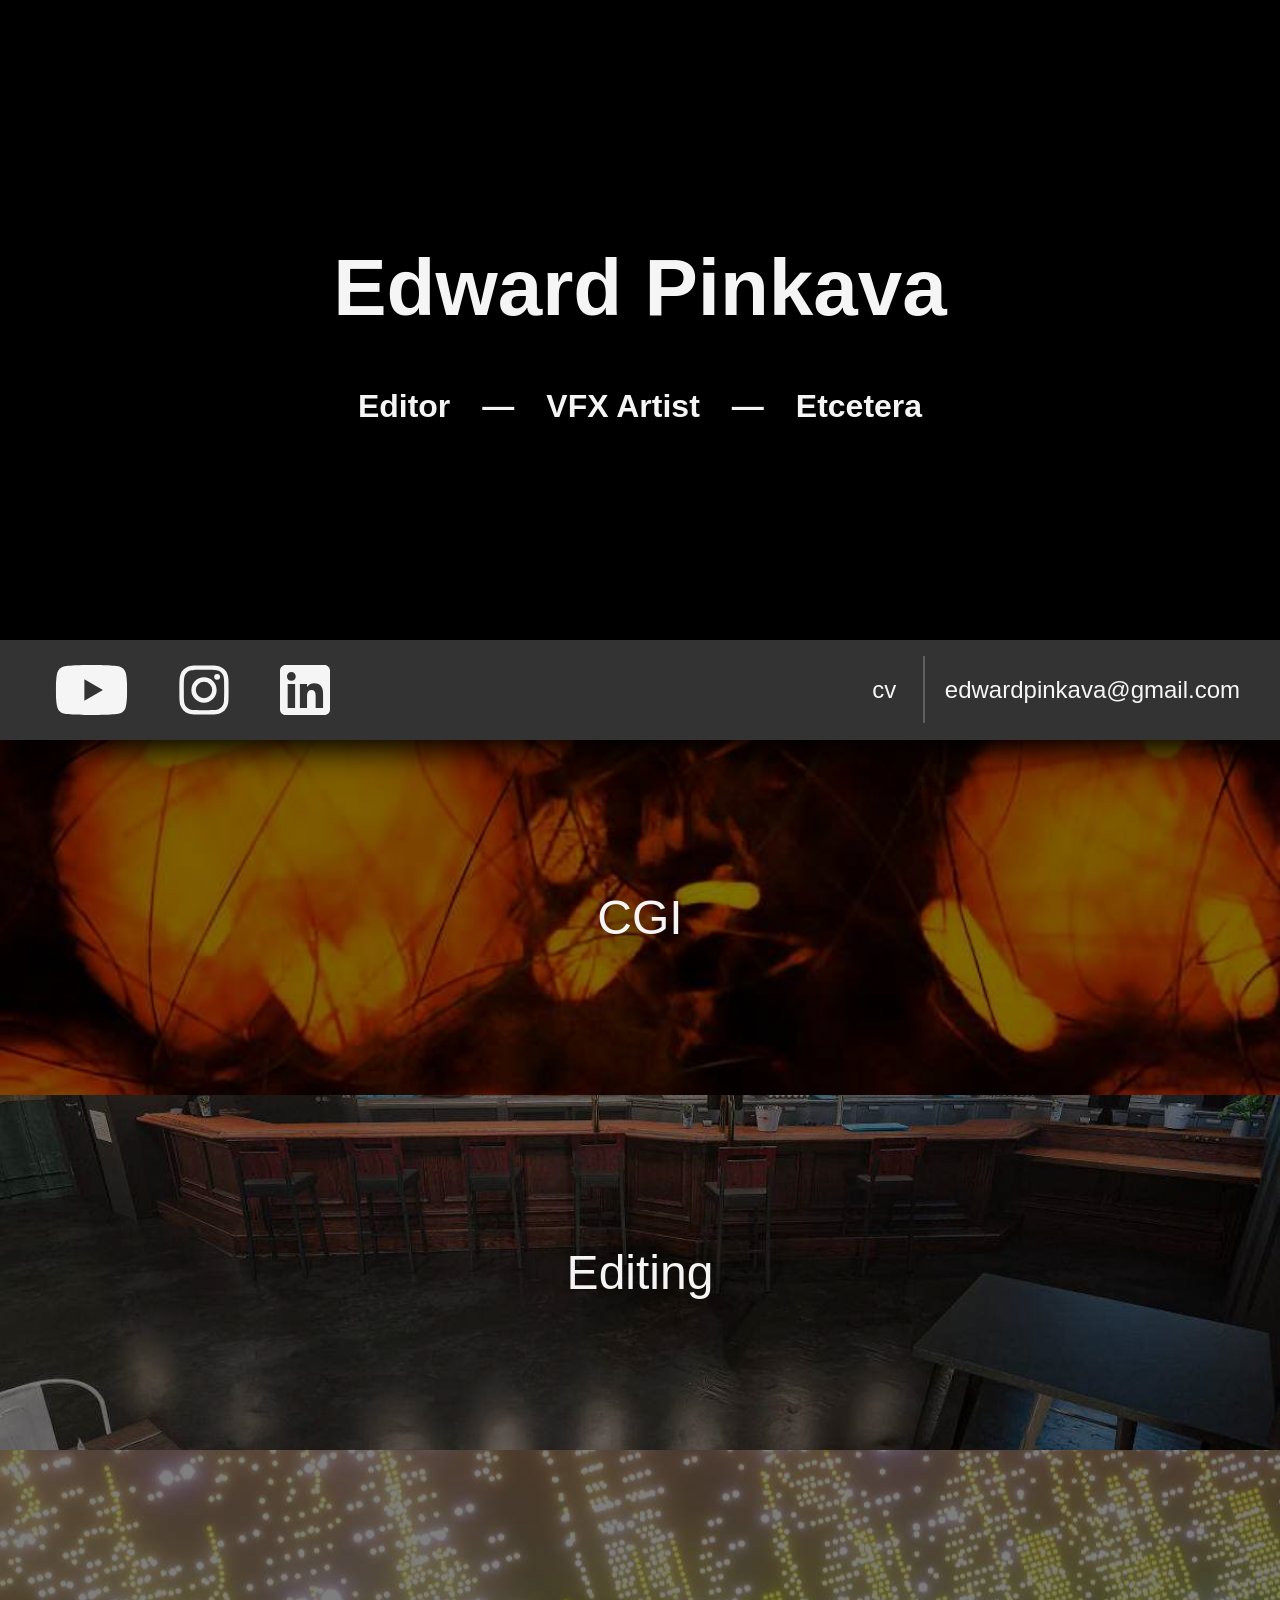
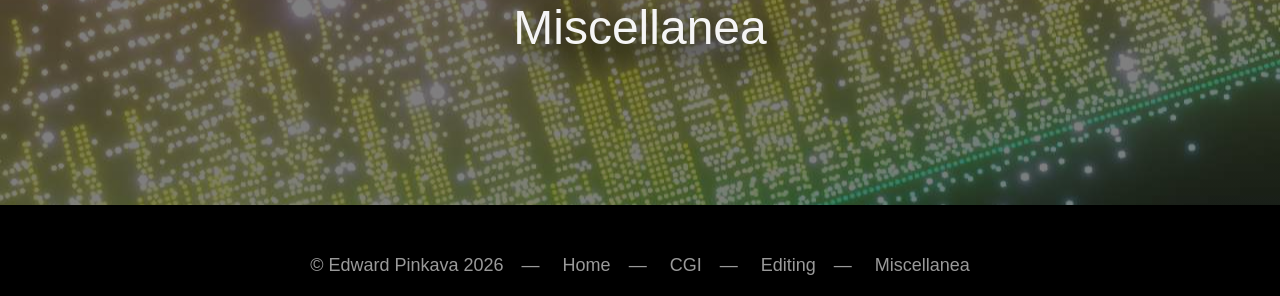
==== index.html @ b9bdebca "footer" ====
<!DOCTYPE html>
<html>
<head>

    <link rel="stylesheet" href="/stylesheets/common.css">
    <link rel="stylesheet" href="/stylesheets/home.css">

    <!-- TODO favicon -->
    <title>Home | Edward Pinkava</title>

</head>
<body>

    <div id="header">

        <div id="reel_overlay">
            <h1>Edward Pinkava</h1>
            <h2>Editor&#8195;&#8213;&#8195;VFX Artist&#8195;&#8213;&#8195;Etcetera</h2>
        </div>

        <video id="reel_video" autoplay muted loop>
            <source src="home/header_reel.mp4" type="video/mp4">
        </video>

    </div>

    <div id="contact_bar">

        <!-- Youtube -->
        <div class="contact_logo">
            <a href="https://www.youtube.com/@EdwardPinkava">
                <svg height="50" xmlns="http://www.w3.org/2000/svg" class="external-icon" viewBox="0 0 28.57  20" focusable="false" style="pointer-events: none; display: block; width: 100%; height: 100%;">
                  <svg viewBox="0 0 28.57 20" preserveAspectRatio="xMidYMid meet" xmlns="http://www.w3.org/2000/svg">
                    <g>
                      <path d="M27.9727 3.12324C27.6435 1.89323 26.6768 0.926623 25.4468 0.597366C23.2197 2.24288e-07 14.285 0 14.285 0C14.285 0 5.35042 2.24288e-07 3.12323 0.597366C1.89323 0.926623 0.926623 1.89323 0.597366 3.12324C2.24288e-07 5.35042 0 10 0 10C0 10 2.24288e-07 14.6496 0.597366 16.8768C0.926623 18.1068 1.89323 19.0734 3.12323 19.4026C5.35042 20 14.285 20 14.285 20C14.285 20 23.2197 20 25.4468 19.4026C26.6768 19.0734 27.6435 18.1068 27.9727 16.8768C28.5701 14.6496 28.5701 10 28.5701 10C28.5701 10 28.5677 5.35042 27.9727 3.12324Z" fill="#f5f5f5"/>
                      <path d="M11.4253 14.2854L18.8477 10.0004L11.4253 5.71533V14.2854Z" fill="#333333"/>
                    </g>
                  </svg>
                </svg>
            </a>
        </div>


        <!-- Instagram -->
        <div class="contact_logo">
            <a href="https://www.instagram.com/edward_pinkava">
                <svg height="50" xmlns="http://www.w3.org/2000/svg" viewBox="0 0 512 512">
                        <path style="fill:#F5F5F5" d="M256,49.471c67.266,0,75.233.257,101.8,1.469,24.562,1.121,37.9,5.224,46.778,8.674a78.052,78.052,0,0,1,28.966,18.845,78.052,78.052,0,0,1,18.845,28.966c3.45,8.877,7.554,22.216,8.674,46.778,1.212,26.565,1.469,34.532,1.469,101.8s-0.257,75.233-1.469,101.8c-1.121,24.562-5.225,37.9-8.674,46.778a83.427,83.427,0,0,1-47.811,47.811c-8.877,3.45-22.216,7.554-46.778,8.674-26.56,1.212-34.527,1.469-101.8,1.469s-75.237-.257-101.8-1.469c-24.562-1.121-37.9-5.225-46.778-8.674a78.051,78.051,0,0,1-28.966-18.845,78.053,78.053,0,0,1-18.845-28.966c-3.45-8.877-7.554-22.216-8.674-46.778-1.212-26.564-1.469-34.532-1.469-101.8s0.257-75.233,1.469-101.8c1.121-24.562,5.224-37.9,8.674-46.778A78.052,78.052,0,0,1,78.458,78.458a78.053,78.053,0,0,1,28.966-18.845c8.877-3.45,22.216-7.554,46.778-8.674,26.565-1.212,34.532-1.469,101.8-1.469m0-45.391c-68.418,0-77,.29-103.866,1.516-26.815,1.224-45.127,5.482-61.151,11.71a123.488,123.488,0,0,0-44.62,29.057A123.488,123.488,0,0,0,17.3,90.982C11.077,107.007,6.819,125.319,5.6,152.134,4.369,179,4.079,187.582,4.079,256S4.369,333,5.6,359.866c1.224,26.815,5.482,45.127,11.71,61.151a123.489,123.489,0,0,0,29.057,44.62,123.486,123.486,0,0,0,44.62,29.057c16.025,6.228,34.337,10.486,61.151,11.71,26.87,1.226,35.449,1.516,103.866,1.516s77-.29,103.866-1.516c26.815-1.224,45.127-5.482,61.151-11.71a128.817,128.817,0,0,0,73.677-73.677c6.228-16.025,10.486-34.337,11.71-61.151,1.226-26.87,1.516-35.449,1.516-103.866s-0.29-77-1.516-103.866c-1.224-26.815-5.482-45.127-11.71-61.151a123.486,123.486,0,0,0-29.057-44.62A123.487,123.487,0,0,0,421.018,17.3C404.993,11.077,386.681,6.819,359.866,5.6,333,4.369,324.418,4.079,256,4.079h0Z"/>
                        <path style="fill:#F5F5F5" d="M256,126.635A129.365,129.365,0,1,0,385.365,256,129.365,129.365,0,0,0,256,126.635Zm0,213.338A83.973,83.973,0,1,1,339.974,256,83.974,83.974,0,0,1,256,339.973Z"/>
                        <circle style="fill:#F5f5f5" cx="390.476" cy="121.524" r="30.23"/>
                </svg>
            </a>
        </div>


        <!-- LinkedIn -->
        <div class="contact_logo">
            <a href="https://www.linkedin.com/in/edward-pinkava-0b6696205">
                <svg height="50" viewBox="0 0 72 72" xmlns="http://www.w3.org/2000/svg">
                    <g fill="none" fill-rule="evenodd">
                        <path d="M8,72 L64,72 C68.418278,72 72,68.418278 72,64 L72,8 C72,3.581722 68.418278,-8.11624501e-16 64,0 L8,0 C3.581722,8.11624501e-16 -5.41083001e-16,3.581722 0,8 L0,64 C5.41083001e-16,68.418278 3.581722,72 8,72 Z" fill="#f5f5f5"/>
                        <path d="M62,62 L51.315625,62 L51.315625,43.8021149 C51.315625,38.8127542 49.4197917,36.0245323 45.4707031,36.0245323 C41.1746094,36.0245323 38.9300781,38.9261103 38.9300781,43.8021149 L38.9300781,62 L28.6333333,62 L28.6333333,27.3333333 L38.9300781,27.3333333 L38.9300781,32.0029283 C38.9300781,32.0029283 42.0260417,26.2742151 49.3825521,26.2742151 C56.7356771,26.2742151 62,30.7644705 62,40.051212 L62,62 Z M16.349349,22.7940133 C12.8420573,22.7940133 10,19.9296567 10,16.3970067 C10,12.8643566 12.8420573,10 16.349349,10 C19.8566406,10 22.6970052,12.8643566 22.6970052,16.3970067 C22.6970052,19.9296567 19.8566406,22.7940133 16.349349,22.7940133 Z M11.0325521,62 L21.769401,62 L21.769401,27.3333333 L11.0325521,27.3333333 L11.0325521,62 Z" fill="#333333"/>
                    </g>
                </svg>
            </a>
        </div>


        <div class="contact_cv_and_email">
            <a href="cgi/index.html">
                cv
            </a>
            <div class="contact_spacer"></div>
            <a href="mailto:edwardpinkava@gmail.com">
                edwardpinkava@gmail.com
            </a>
        </div>




    </div>


    <a href="/cgi/index.html">
        <div class="subpage_block" id="subpage_block_cgi">
            <div class="subpage_block_overlay">
                CGI
            </div>
            <div class="going_arrow">&#10095;</div>
        </div>
    </a>


    <a href="/editing/index.html">
        <div class="subpage_block" id="subpage_block_editing">
            <div class="subpage_block_overlay">
                Editing
            </div>
            <div class="going_arrow">&#10095;</div>
        </div>
    </a>


    <a href="/misc/index.html">
        <div class="subpage_block" id="subpage_block_misc">
            <div class="subpage_block_overlay">
                Miscellanea
            </div>
            <div class="going_arrow">&#10095;</div>
        </div>
    </a>


    <div id="footer">
        &copy; Edward Pinkava 2026&#8195;&#8213;&#8195;
        <a href="/index.html">Home</a>&#8195;&#8213;&#8195;
        <a href="/cgi/index.html">CGI</a>&#8195;&#8213;&#8195;
        <a href="/editing/index.html">Editing</a>&#8195;&#8213;&#8195;
        <a href="/misc/index.html">Miscellanea</a>
    </div>


</body>
</html>
---- stylesheets/common.css ----
body {
    font-family: Arial, Helvetica, sans-serif;
    background-color : black;
    color: whitesmoke;
    margin: 0;
}

a {
  color: inherit;
  text-decoration: inherit;
}



#contact_bar {
    display: flex;
    position: sticky;
    top: 0;
    overflow: hidden;
    background-color: #333333;
    color: whitesmoke;
    font-size: 24px;
    padding: 25px 40px 25px 30px;
    z-index: 9000;
    box-shadow: 0 10px 30px black;
}


#home_button {
    align-content: center;
    text-align: center;
    flex-grow: 1;
    background-color: #5f5f5f;
    margin: -25px 0px -25px -30px;
    padding-right: 8px;
}


.contact_logo {
    height: 50px;
    align-content: center;
    text-align: center;
    flex-grow: 1;
}

.contact_cv_and_email {
    align-content: center;
    text-align: end;
    flex-grow: 10;
}

.contact_spacer {
    display: inline;
    background-color: #5f5f5f;
    margin: 0px 20px 0px 20px;
    padding: 20px 2px 20px 0px; 
}


#footer {
    text-align: center;
    margin: 50px 0px 20px 0px;
    color: #9a9a9a;
    font-size: 18px;
}


#head_banner {
    background-position: center;
    background-repeat: no-repeat;
    background-size: cover;
    position: relative;
    min-width: 100%;
    width: 100%;
    align-content: center;
    text-align: center;
}

#head_banner_overlay {
    text-align: center;
    align-content: center;
    font-size: 3em;
    color: whitesmoke;
    text-shadow: 10px 10px 30px black;
    margin: 50px;
}



.body_entry {
    padding: 0 10% 0 10%;
}

.body_entry h3 {

}


.body_entry p {

}


.vertical_divider {
    display: block;
    background-color: #333333;
    margin: 30px 30px 50px 30px;
    padding-top: 2px; 
}


.embedded_video_16_9 {
    aspect-ratio: 16 / 9;
    height: 100%;
    width: 100%;
}
---- stylesheets/home.css ----
#header {
    width: 100%;
    overflow: hidden;
    position: relative;
    color: whitesmoke;
}

#header h1{
    font-size: 5em;
}

#header h2{
    font-size: 2em;
}

#reel_video {
    display: block;
    position: inherit;
    min-width: 100%;
    width : 100%;
    z-index: -1;
}


#reel_overlay {
    position: absolute;
    text-align: center;
    align-content: center;
    width : 100%;
    height : 100%; 
    background-color: #0000005F;
    text-shadow: 10px 10px 30px black;
}





.subpage_block {
    background-position: center;
    background-repeat: no-repeat;
    background-size: cover;
    position: relative;
    min-width: 100%;
    width: 100%;
    align-content: center;
    text-align: center;
}

.subpage_block_overlay {
    text-align: center;
    align-content: center;
    font-size: 3em;
    color: whitesmoke;
    text-shadow: 10px 10px 30px black;
    margin: 150px;
}

.going_arrow {
    position: absolute;
    bottom: 0;
    right: 0;
    background-color: #333333;
    color: whitesmoke;
    overflow: hidden;
    width: 0;
    height: 100%;
    transition: .2s ease;
    align-content:center;
    text-align:center;
    font-size:0px;
}

.subpage_block:hover .going_arrow {
  width: 10%;
  right: 0;
  font-size:2em;
}


#subpage_block_cgi {
    background-image: linear-gradient(rgba(0, 0, 0, 0.5), rgba(0, 0, 0, 0.5)), url("/media/cgi_steel-wool.jpg");
}

#subpage_block_editing {
    background-image: linear-gradient(rgba(0, 0, 0, 0.5), rgba(0, 0, 0, 0.5)), url("/media/cgi_goldenroad-01.jpg");
}

#subpage_block_misc {
    background-image: linear-gradient(rgba(0, 0, 0, 0.5), rgba(0, 0, 0, 0.5)), url("/media/code_3np1-02.jpg");
}
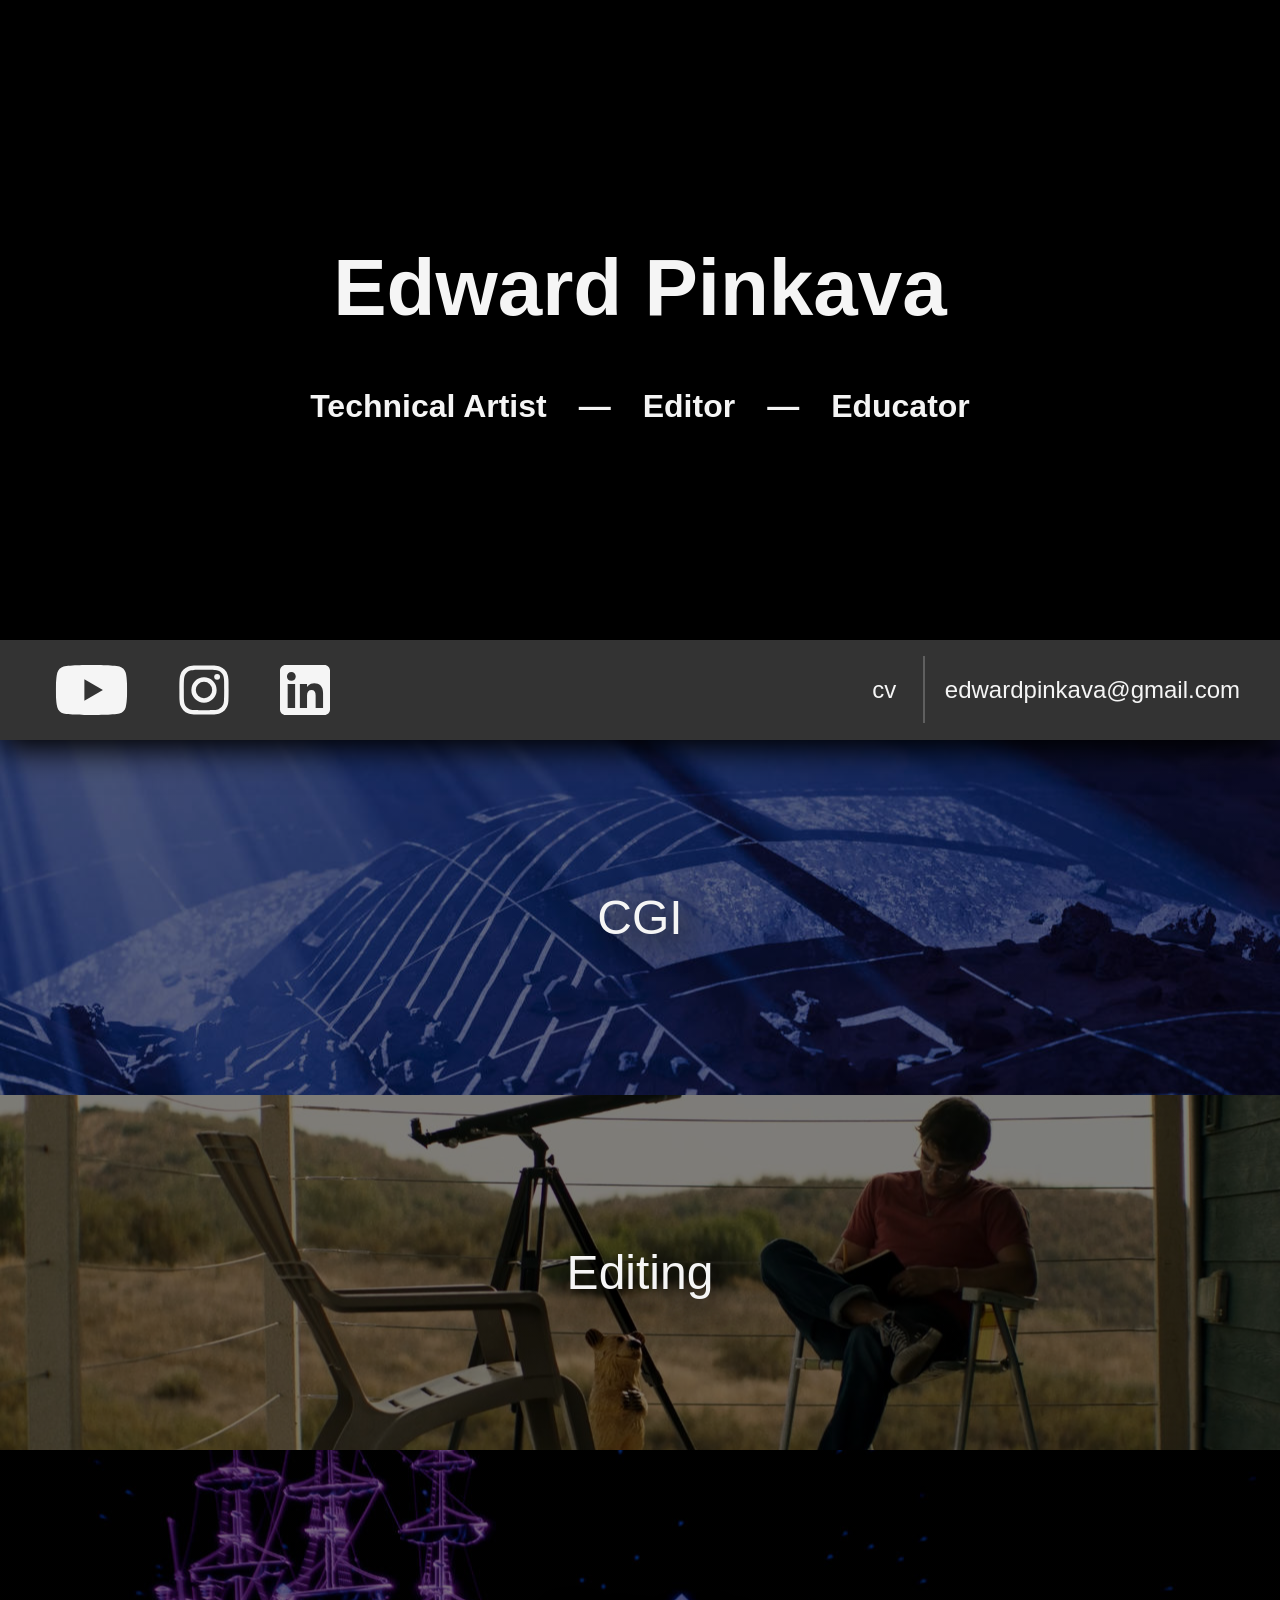
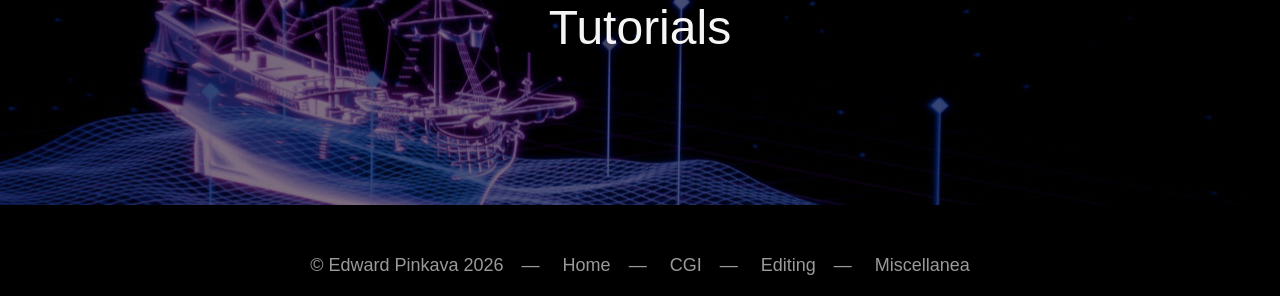
==== commit 1fec5a0b: "full functional site" ====
--- a/index.html
+++ b/index.html
@@ -15,7 +15,7 @@
 
         <div id="reel_overlay">
             <h1>Edward Pinkava</h1>
-            <h2>Editor&#8195;&#8213;&#8195;VFX Artist&#8195;&#8213;&#8195;Etcetera</h2>
+            <h2><a href="/cgi/index.html">Technical Artist</a>&#8195;&#8213;&#8195;<a href="/editing/index.html">Editor</a>&#8195;&#8213;&#8195;<a href="/misc/index.html">Educator</a></h2>
         </div>
 
         <video id="reel_video" autoplay muted loop>
@@ -67,7 +67,7 @@
 
 
         <div class="contact_cv_and_email">
-            <a href="cgi/index.html">
+            <a href="/resume.pdf">
                 cv
             </a>
             <div class="contact_spacer"></div>
@@ -105,7 +105,7 @@
     <a href="/misc/index.html">
         <div class="subpage_block" id="subpage_block_misc">
             <div class="subpage_block_overlay">
-                Miscellanea
+                Tutorials
             </div>
             <div class="going_arrow">&#10095;</div>
         </div>
--- a/stylesheets/home.css
+++ b/stylesheets/home.css
@@ -80,13 +80,13 @@
 
 
 #subpage_block_cgi {
-    background-image: linear-gradient(rgba(0, 0, 0, 0.5), rgba(0, 0, 0, 0.5)), url("/media/cgi_steel-wool.jpg");
+    background-image: linear-gradient(rgba(0, 0, 0, 0.5), rgba(0, 0, 0, 0.5)), url("/media/cgi_beam-01.jpg");
 }
 
 #subpage_block_editing {
-    background-image: linear-gradient(rgba(0, 0, 0, 0.5), rgba(0, 0, 0, 0.5)), url("/media/cgi_goldenroad-01.jpg");
+    background-image: linear-gradient(rgba(0, 0, 0, 0.5), rgba(0, 0, 0, 0.5)), url("/media/edit_spaceboy-04.jpg");
 }
 
 #subpage_block_misc {
-    background-image: linear-gradient(rgba(0, 0, 0, 0.5), rgba(0, 0, 0, 0.5)), url("/media/code_3np1-02.jpg");
+    background-image: linear-gradient(rgba(0, 0, 0, 0.5), rgba(0, 0, 0, 0.5)), url("/media/cgi_tut-hologram-01.jpg");
 }
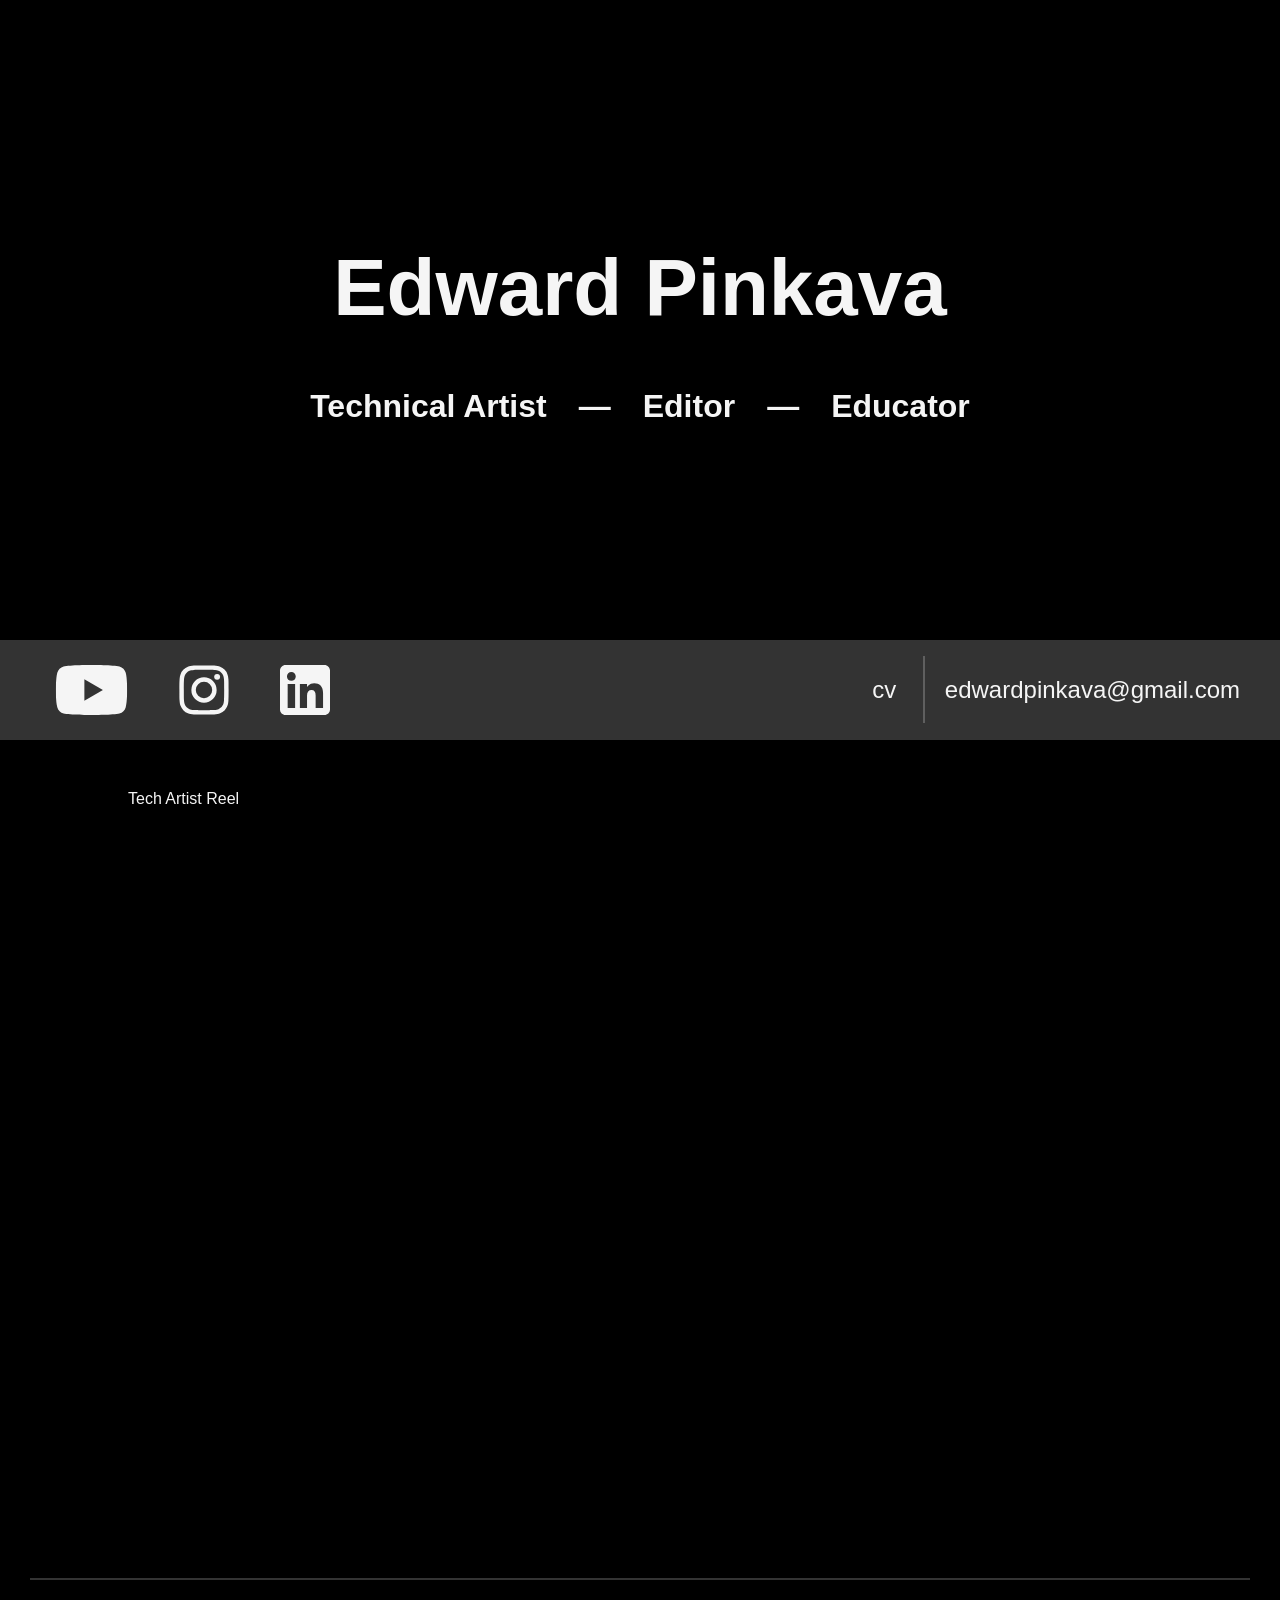
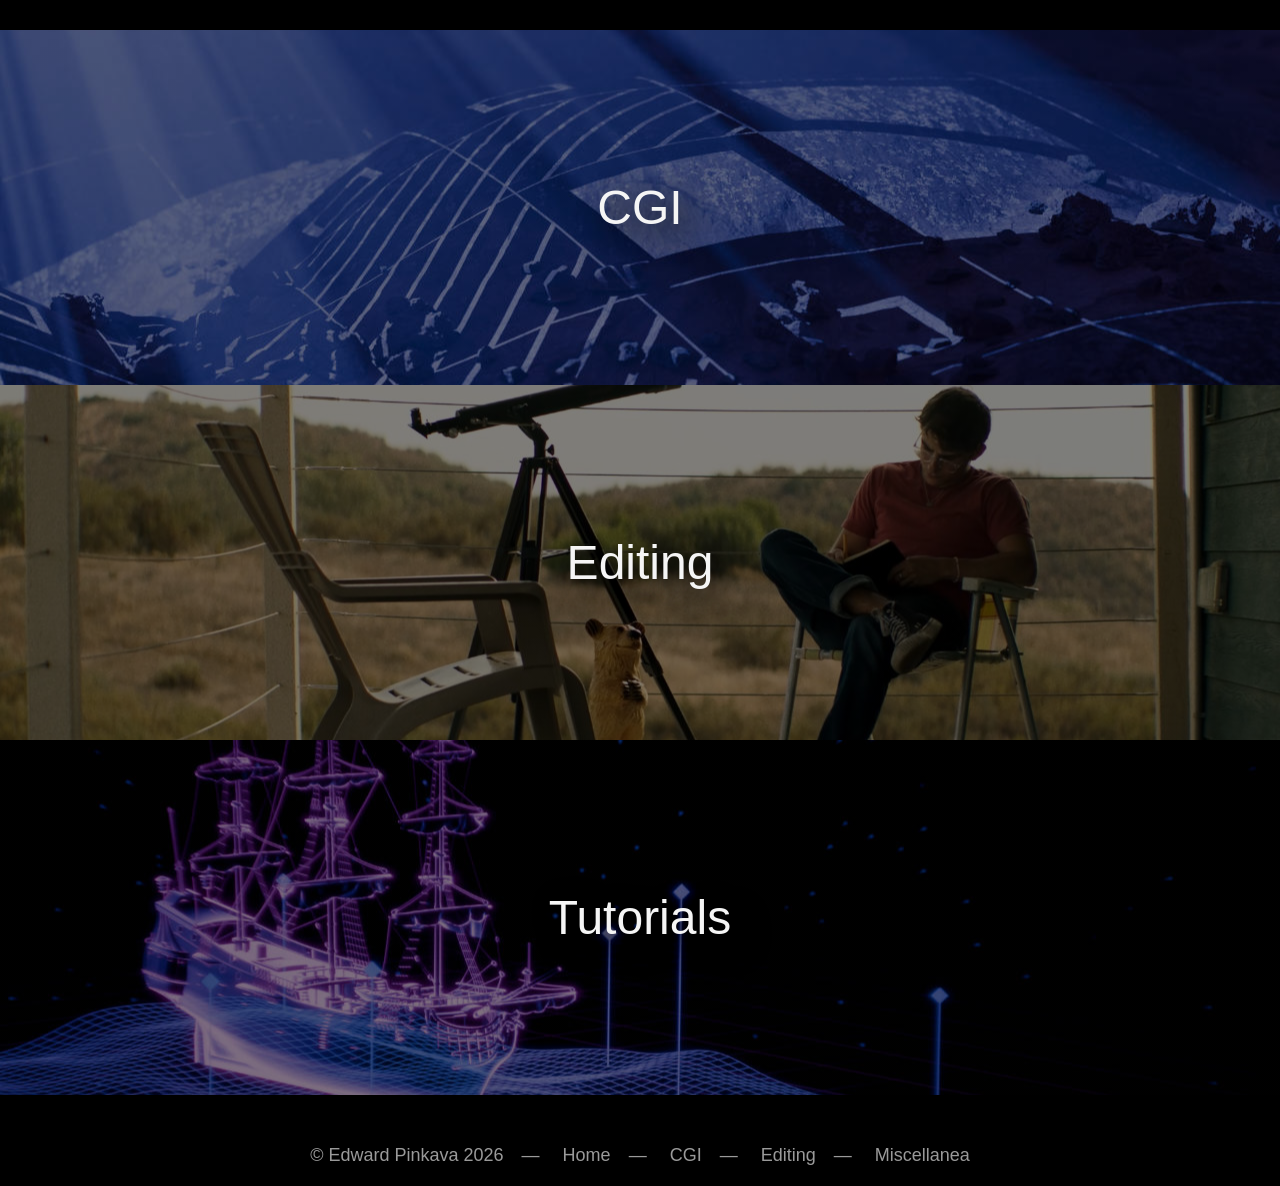
==== commit 34775c43: "added reel" ====
--- a/index.html
+++ b/index.html
@@ -67,7 +67,7 @@
 
 
         <div class="contact_cv_and_email">
-            <a href="/resume.pdf">
+            <a href="/Pinkava_Resume.pdf">
                 cv
             </a>
             <div class="contact_spacer"></div>
@@ -80,8 +80,27 @@
 
 
     </div>
+	
+	<div class="body_entry" style="margin-top: 50px">
+        <p>
+            Tech Artist Reel
+        </p>
+    </div>
 
+	<iframe
+            class="embedded_video_16_9" 
+            src="https://www.youtube.com/embed/SRaQZ9GqvlA" 
+            width="640" height="360"
+            allowfullscreen=true
+            frameborder="0"
+        >
+        </iframe>
+		
+		
+	
 
+    <div class="vertical_divider"></div>
+	
     <a href="/cgi/index.html">
         <div class="subpage_block" id="subpage_block_cgi">
             <div class="subpage_block_overlay">
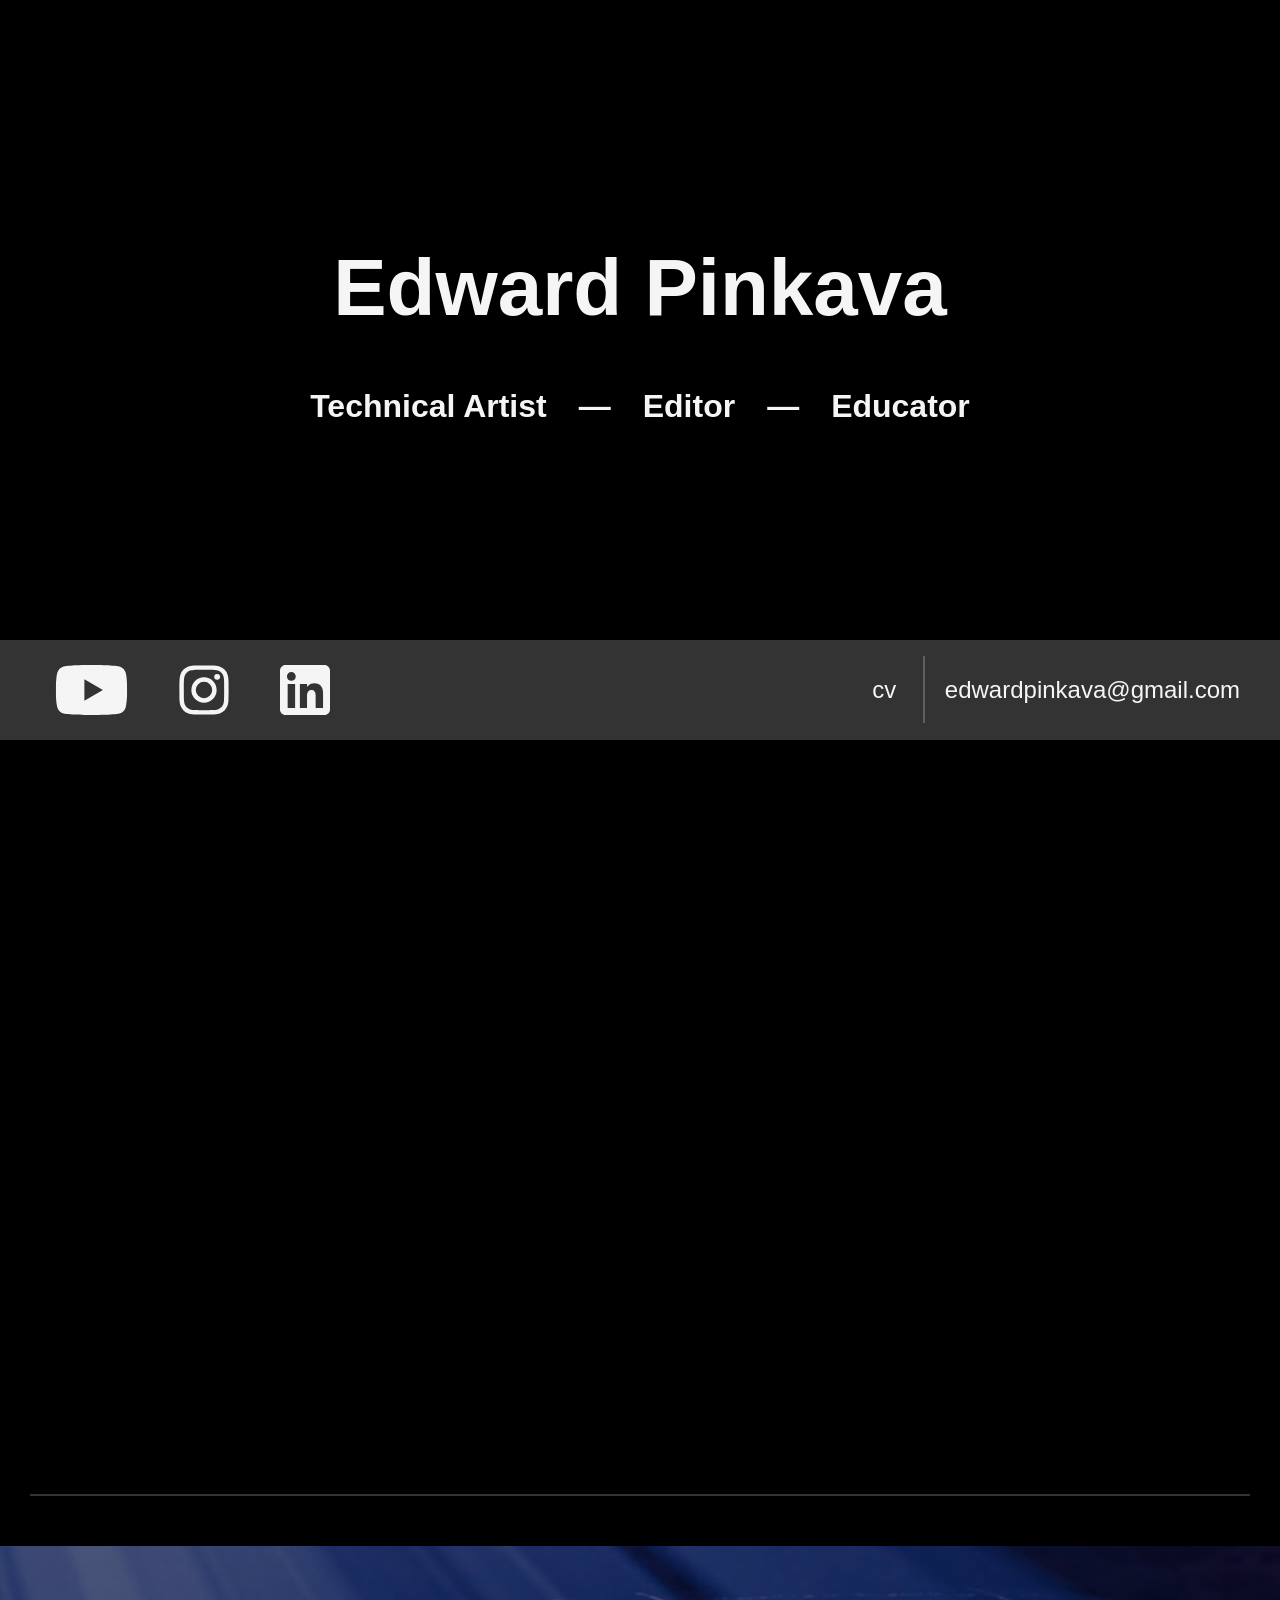
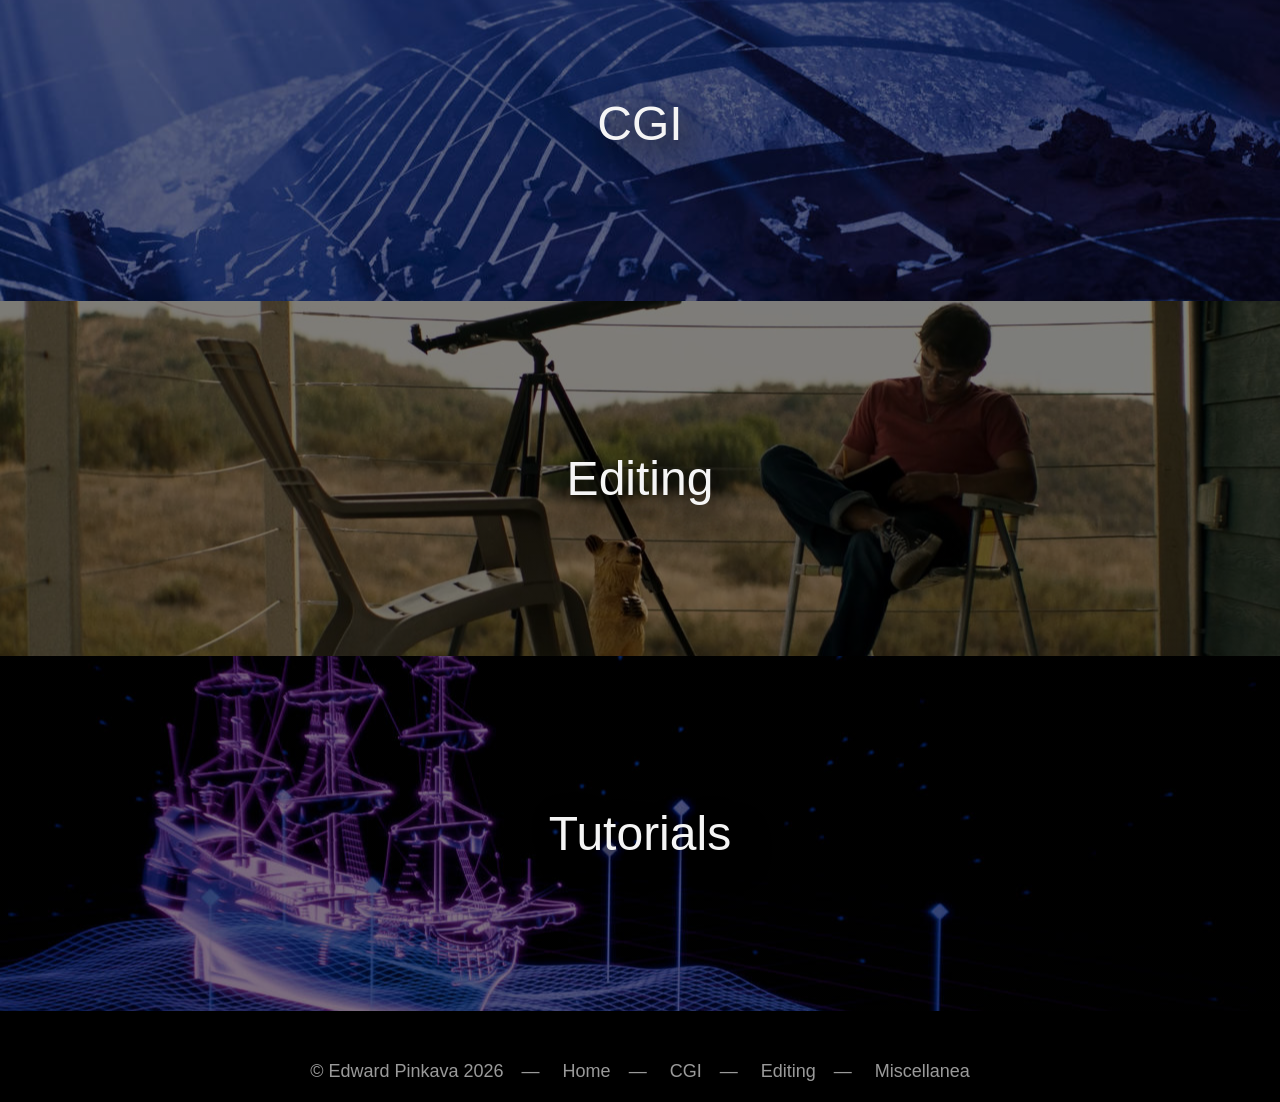
==== commit 0fd115f9: "removed reel title" ====
--- a/index.html
+++ b/index.html
@@ -80,12 +80,6 @@
 
 
     </div>
-	
-	<div class="body_entry" style="margin-top: 50px">
-        <p>
-            Tech Artist Reel
-        </p>
-    </div>
 
 	<iframe
             class="embedded_video_16_9" 
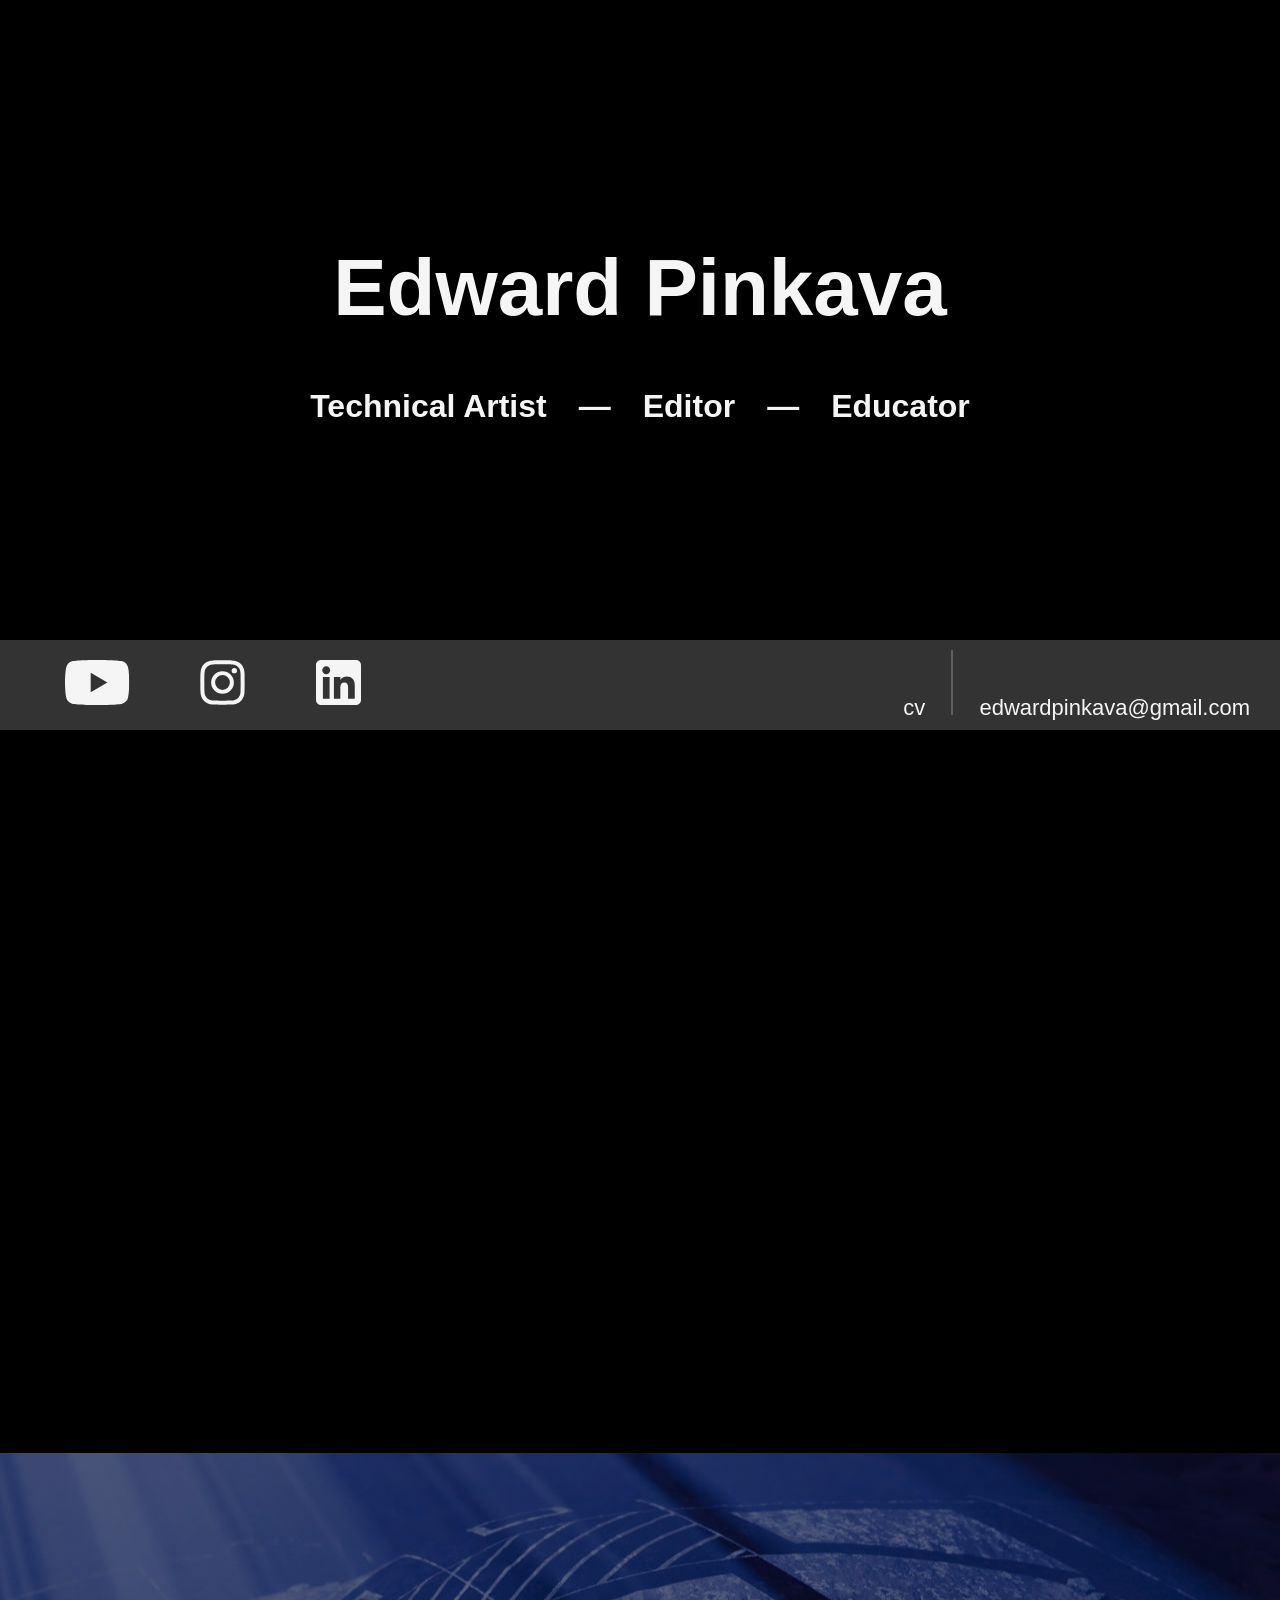
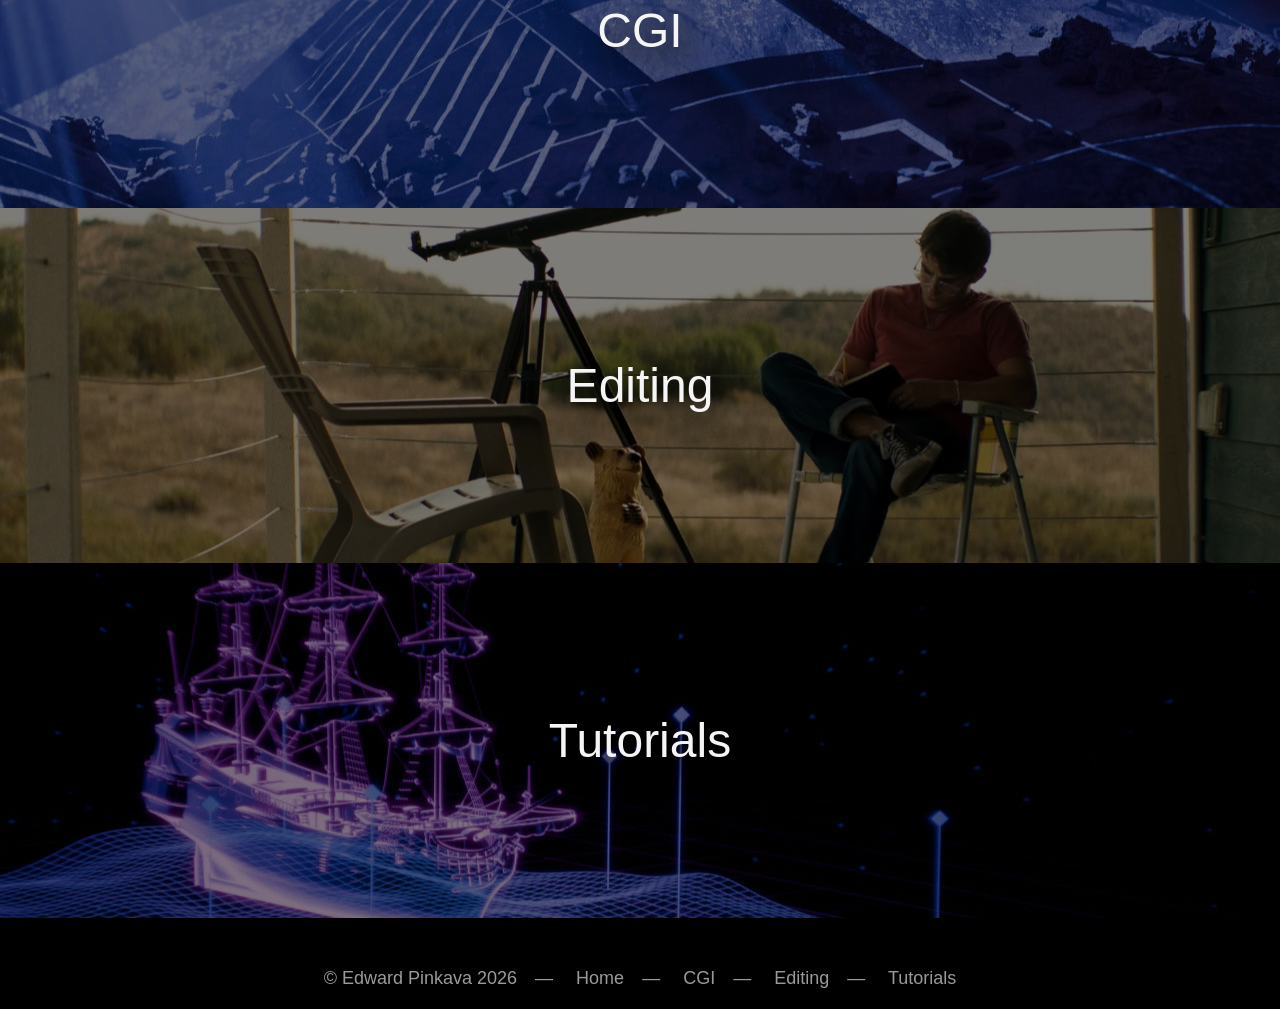
==== commit ad374f36: "sizing adjustments" ====
--- a/index.html
+++ b/index.html
@@ -26,10 +26,12 @@
 
     <div id="contact_bar">
 
+        <div style="padding-left: 30px;"></div>
+
         <!-- Youtube -->
         <div class="contact_logo">
             <a href="https://www.youtube.com/@EdwardPinkava">
-                <svg height="50" xmlns="http://www.w3.org/2000/svg" class="external-icon" viewBox="0 0 28.57  20" focusable="false" style="pointer-events: none; display: block; width: 100%; height: 100%;">
+                <svg class="contact_svg" mlns="http://www.w3.org/2000/svg" class="external-icon" viewBox="0 0 28.57  20" focusable="false">
                   <svg viewBox="0 0 28.57 20" preserveAspectRatio="xMidYMid meet" xmlns="http://www.w3.org/2000/svg">
                     <g>
                       <path d="M27.9727 3.12324C27.6435 1.89323 26.6768 0.926623 25.4468 0.597366C23.2197 2.24288e-07 14.285 0 14.285 0C14.285 0 5.35042 2.24288e-07 3.12323 0.597366C1.89323 0.926623 0.926623 1.89323 0.597366 3.12324C2.24288e-07 5.35042 0 10 0 10C0 10 2.24288e-07 14.6496 0.597366 16.8768C0.926623 18.1068 1.89323 19.0734 3.12323 19.4026C5.35042 20 14.285 20 14.285 20C14.285 20 23.2197 20 25.4468 19.4026C26.6768 19.0734 27.6435 18.1068 27.9727 16.8768C28.5701 14.6496 28.5701 10 28.5701 10C28.5701 10 28.5677 5.35042 27.9727 3.12324Z" fill="#f5f5f5"/>
@@ -44,7 +46,7 @@
         <!-- Instagram -->
         <div class="contact_logo">
             <a href="https://www.instagram.com/edward_pinkava">
-                <svg height="50" xmlns="http://www.w3.org/2000/svg" viewBox="0 0 512 512">
+                <svg class="contact_svg" xmlns="http://www.w3.org/2000/svg" viewBox="0 0 512 512">
                         <path style="fill:#F5F5F5" d="M256,49.471c67.266,0,75.233.257,101.8,1.469,24.562,1.121,37.9,5.224,46.778,8.674a78.052,78.052,0,0,1,28.966,18.845,78.052,78.052,0,0,1,18.845,28.966c3.45,8.877,7.554,22.216,8.674,46.778,1.212,26.565,1.469,34.532,1.469,101.8s-0.257,75.233-1.469,101.8c-1.121,24.562-5.225,37.9-8.674,46.778a83.427,83.427,0,0,1-47.811,47.811c-8.877,3.45-22.216,7.554-46.778,8.674-26.56,1.212-34.527,1.469-101.8,1.469s-75.237-.257-101.8-1.469c-24.562-1.121-37.9-5.225-46.778-8.674a78.051,78.051,0,0,1-28.966-18.845,78.053,78.053,0,0,1-18.845-28.966c-3.45-8.877-7.554-22.216-8.674-46.778-1.212-26.564-1.469-34.532-1.469-101.8s0.257-75.233,1.469-101.8c1.121-24.562,5.224-37.9,8.674-46.778A78.052,78.052,0,0,1,78.458,78.458a78.053,78.053,0,0,1,28.966-18.845c8.877-3.45,22.216-7.554,46.778-8.674,26.565-1.212,34.532-1.469,101.8-1.469m0-45.391c-68.418,0-77,.29-103.866,1.516-26.815,1.224-45.127,5.482-61.151,11.71a123.488,123.488,0,0,0-44.62,29.057A123.488,123.488,0,0,0,17.3,90.982C11.077,107.007,6.819,125.319,5.6,152.134,4.369,179,4.079,187.582,4.079,256S4.369,333,5.6,359.866c1.224,26.815,5.482,45.127,11.71,61.151a123.489,123.489,0,0,0,29.057,44.62,123.486,123.486,0,0,0,44.62,29.057c16.025,6.228,34.337,10.486,61.151,11.71,26.87,1.226,35.449,1.516,103.866,1.516s77-.29,103.866-1.516c26.815-1.224,45.127-5.482,61.151-11.71a128.817,128.817,0,0,0,73.677-73.677c6.228-16.025,10.486-34.337,11.71-61.151,1.226-26.87,1.516-35.449,1.516-103.866s-0.29-77-1.516-103.866c-1.224-26.815-5.482-45.127-11.71-61.151a123.486,123.486,0,0,0-29.057-44.62A123.487,123.487,0,0,0,421.018,17.3C404.993,11.077,386.681,6.819,359.866,5.6,333,4.369,324.418,4.079,256,4.079h0Z"/>
                         <path style="fill:#F5F5F5" d="M256,126.635A129.365,129.365,0,1,0,385.365,256,129.365,129.365,0,0,0,256,126.635Zm0,213.338A83.973,83.973,0,1,1,339.974,256,83.974,83.974,0,0,1,256,339.973Z"/>
                         <circle style="fill:#F5f5f5" cx="390.476" cy="121.524" r="30.23"/>
@@ -56,7 +58,7 @@
         <!-- LinkedIn -->
         <div class="contact_logo">
             <a href="https://www.linkedin.com/in/edward-pinkava-0b6696205">
-                <svg height="50" viewBox="0 0 72 72" xmlns="http://www.w3.org/2000/svg">
+                <svg class="contact_svg" viewBox="0 0 72 72" xmlns="http://www.w3.org/2000/svg">
                     <g fill="none" fill-rule="evenodd">
                         <path d="M8,72 L64,72 C68.418278,72 72,68.418278 72,64 L72,8 C72,3.581722 68.418278,-8.11624501e-16 64,0 L8,0 C3.581722,8.11624501e-16 -5.41083001e-16,3.581722 0,8 L0,64 C5.41083001e-16,68.418278 3.581722,72 8,72 Z" fill="#f5f5f5"/>
                         <path d="M62,62 L51.315625,62 L51.315625,43.8021149 C51.315625,38.8127542 49.4197917,36.0245323 45.4707031,36.0245323 C41.1746094,36.0245323 38.9300781,38.9261103 38.9300781,43.8021149 L38.9300781,62 L28.6333333,62 L28.6333333,27.3333333 L38.9300781,27.3333333 L38.9300781,32.0029283 C38.9300781,32.0029283 42.0260417,26.2742151 49.3825521,26.2742151 C56.7356771,26.2742151 62,30.7644705 62,40.051212 L62,62 Z M16.349349,22.7940133 C12.8420573,22.7940133 10,19.9296567 10,16.3970067 C10,12.8643566 12.8420573,10 16.349349,10 C19.8566406,10 22.6970052,12.8643566 22.6970052,16.3970067 C22.6970052,19.9296567 19.8566406,22.7940133 16.349349,22.7940133 Z M11.0325521,62 L21.769401,62 L21.769401,27.3333333 L11.0325521,27.3333333 L11.0325521,62 Z" fill="#333333"/>
@@ -70,7 +72,7 @@
             <a href="/Pinkava_Resume.pdf">
                 cv
             </a>
-            <div class="contact_spacer"></div>
+            <span class="contact_spacer"></span>
             <a href="mailto:edwardpinkava@gmail.com">
                 edwardpinkava@gmail.com
             </a>
@@ -89,11 +91,9 @@
             frameborder="0"
         >
         </iframe>
-		
-		
+
+    <div style="padding-bottom: 40px;"></div>
 	
-
-    <div class="vertical_divider"></div>
 	
     <a href="/cgi/index.html">
         <div class="subpage_block" id="subpage_block_cgi">
@@ -130,7 +130,7 @@
         <a href="/index.html">Home</a>&#8195;&#8213;&#8195;
         <a href="/cgi/index.html">CGI</a>&#8195;&#8213;&#8195;
         <a href="/editing/index.html">Editing</a>&#8195;&#8213;&#8195;
-        <a href="/misc/index.html">Miscellanea</a>
+        <a href="/misc/index.html">Tutorials</a>
     </div>
 
 
--- a/stylesheets/common.css
+++ b/stylesheets/common.css
@@ -19,10 +19,10 @@
     overflow: hidden;
     background-color: #333333;
     color: whitesmoke;
-    font-size: 24px;
-    padding: 25px 40px 25px 30px;
+    font-size: 22px;
     z-index: 9000;
     box-shadow: 0 10px 30px black;
+    height: 10vh;
 }
 
 
@@ -31,31 +31,57 @@
     text-align: center;
     flex-grow: 1;
     background-color: #5f5f5f;
-    margin: -25px 0px -25px -30px;
-    padding-right: 8px;
+    margin-right: 20px;
 }
 
 
 .contact_logo {
-    height: 50px;
     align-content: center;
     text-align: center;
     flex-grow: 1;
+    padding: 0px 10px 0px 10px;
+}
+
+.contact_svg {
+    height: 50%;
+    vertical-align: center;
 }
 
 .contact_cv_and_email {
     align-content: center;
     text-align: end;
     flex-grow: 10;
+    padding-right: 30px;
 }
 
-.contact_spacer {
-    display: inline;
-    background-color: #5f5f5f;
-    margin: 0px 20px 0px 20px;
-    padding: 20px 2px 20px 0px; 
+.contact_cv_and_email a {
+    vertical-align: center;
 }
 
+
+.contact_spacer {
+    border: 1px solid #5f5f5f;
+    display: inline-block;
+    height: 70%;
+    margin: 0px 20px 0px 20px;
+    vertical-align: center;
+}
+
+
+/* bar changes for phone */
+@media screen and (max-width:980px){
+    #contact_bar{
+        font-size: 35px;
+    }
+
+    #home_button{
+        padding: 0px 20px 0px 20px;
+    }
+
+    .contact_svg {
+        height: 30%;
+    }
+}
 
 #footer {
     text-align: center;
@@ -112,6 +138,7 @@
 .embedded_video_16_9 {
     aspect-ratio: 16 / 9;
     height: 100%;
-    width: 100%;
+    width: 86%;
+    margin: 30px 7% 30px 7%; 
 }
 
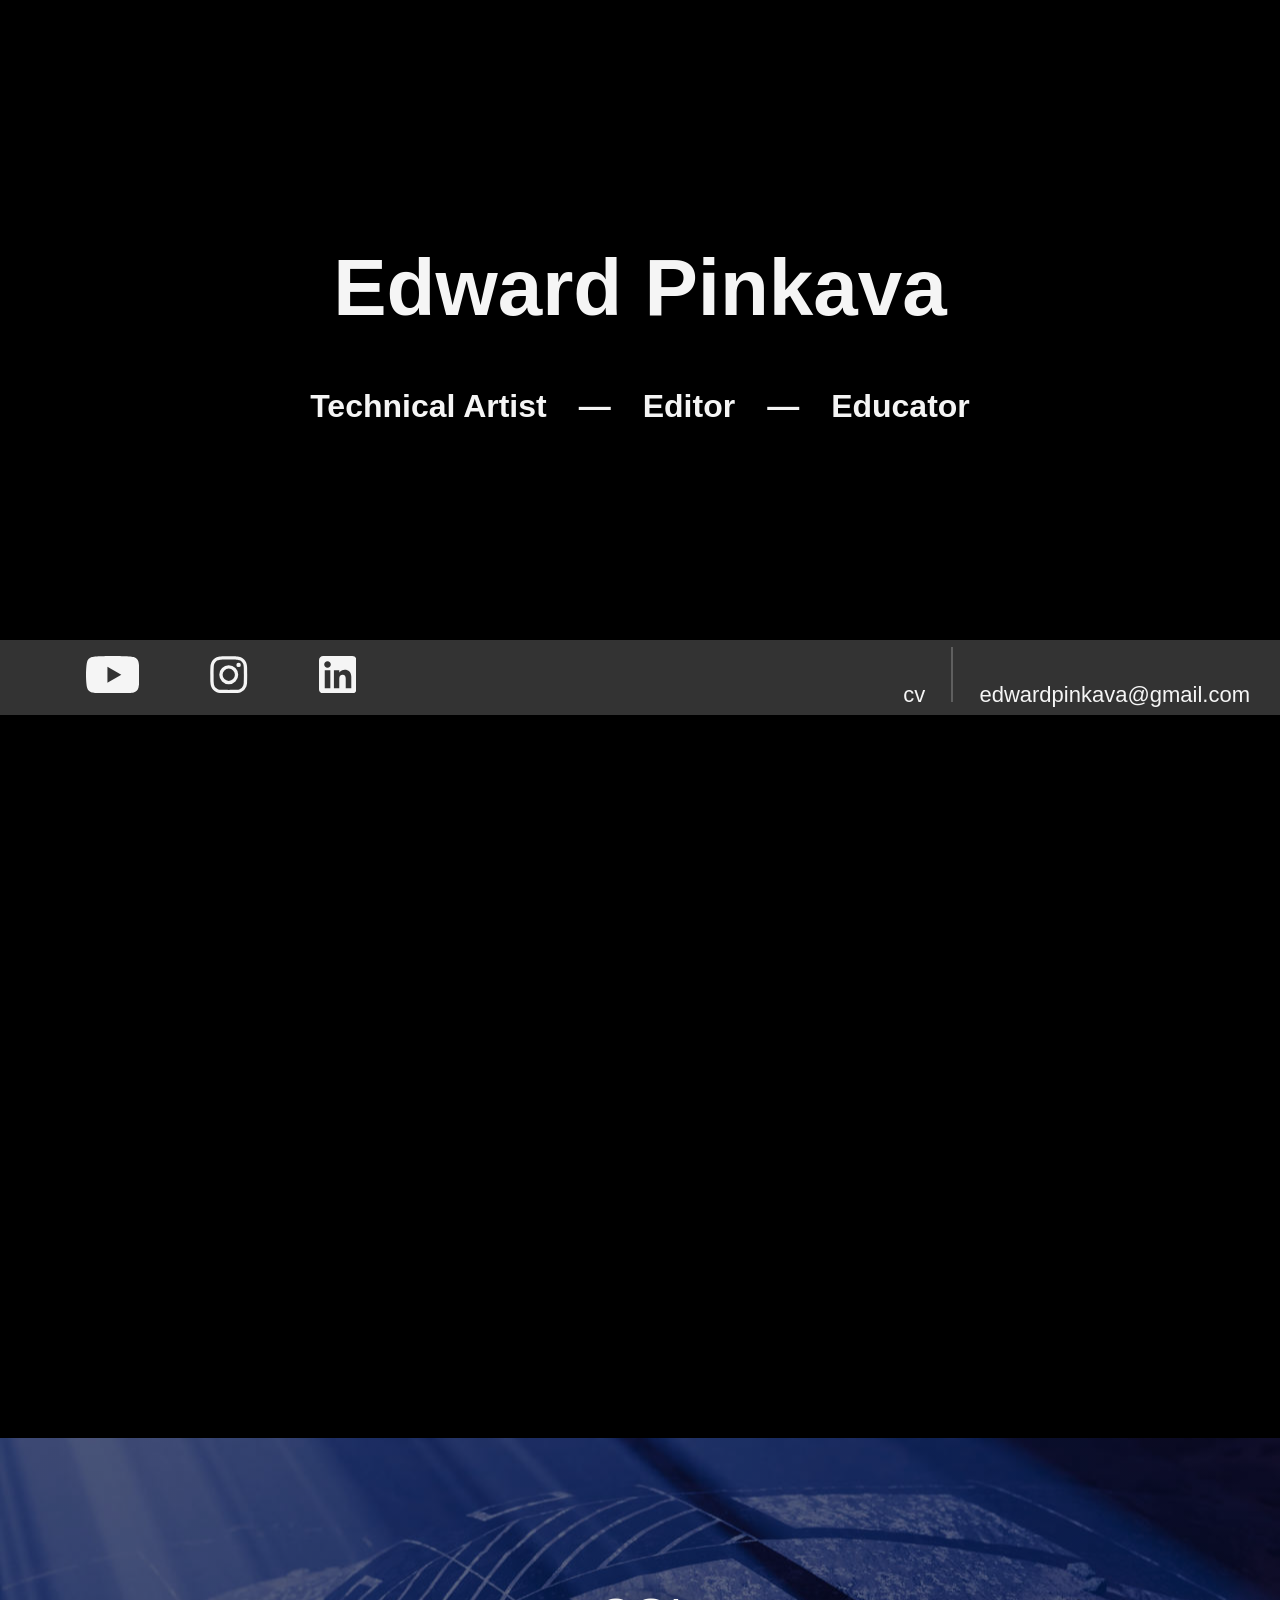
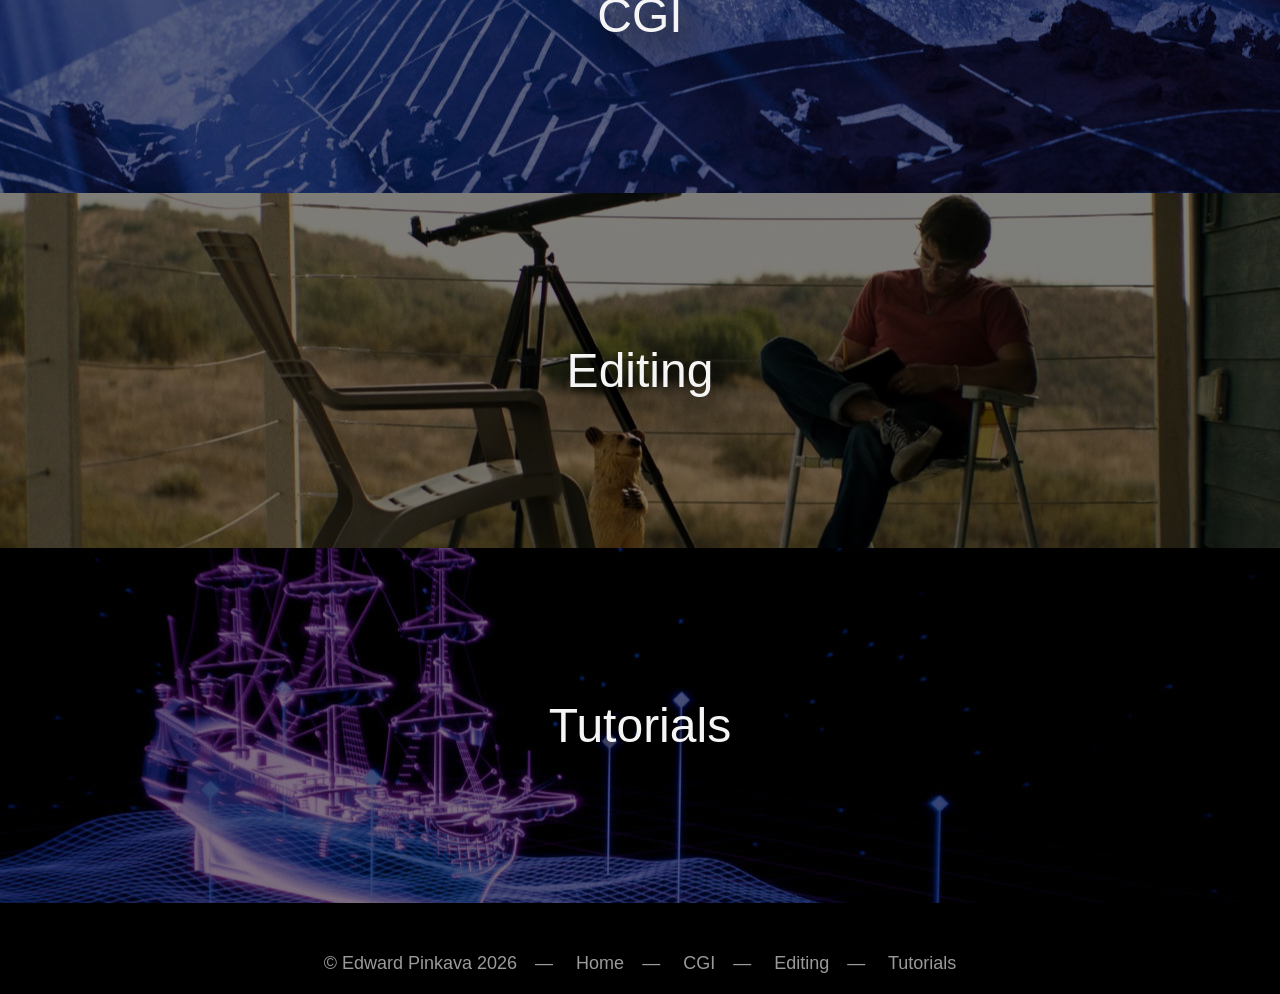
==== commit 77c08664: "attempted contact bar simple fix" ====
--- a/index.html
+++ b/index.html
@@ -26,7 +26,7 @@
 
     <div id="contact_bar">
 
-        <div style="padding-left: 30px;"></div>
+        <div style="padding-left: 50px;"></div>
 
         <!-- Youtube -->
         <div class="contact_logo">
@@ -66,7 +66,6 @@
                 </svg>
             </a>
         </div>
-
 
         <div class="contact_cv_and_email">
             <a href="/Pinkava_Resume.pdf">
--- a/stylesheets/common.css
+++ b/stylesheets/common.css
@@ -22,7 +22,7 @@
     font-size: 22px;
     z-index: 9000;
     box-shadow: 0 10px 30px black;
-    height: 10vh;
+    height: 75px;
 }
 
 
